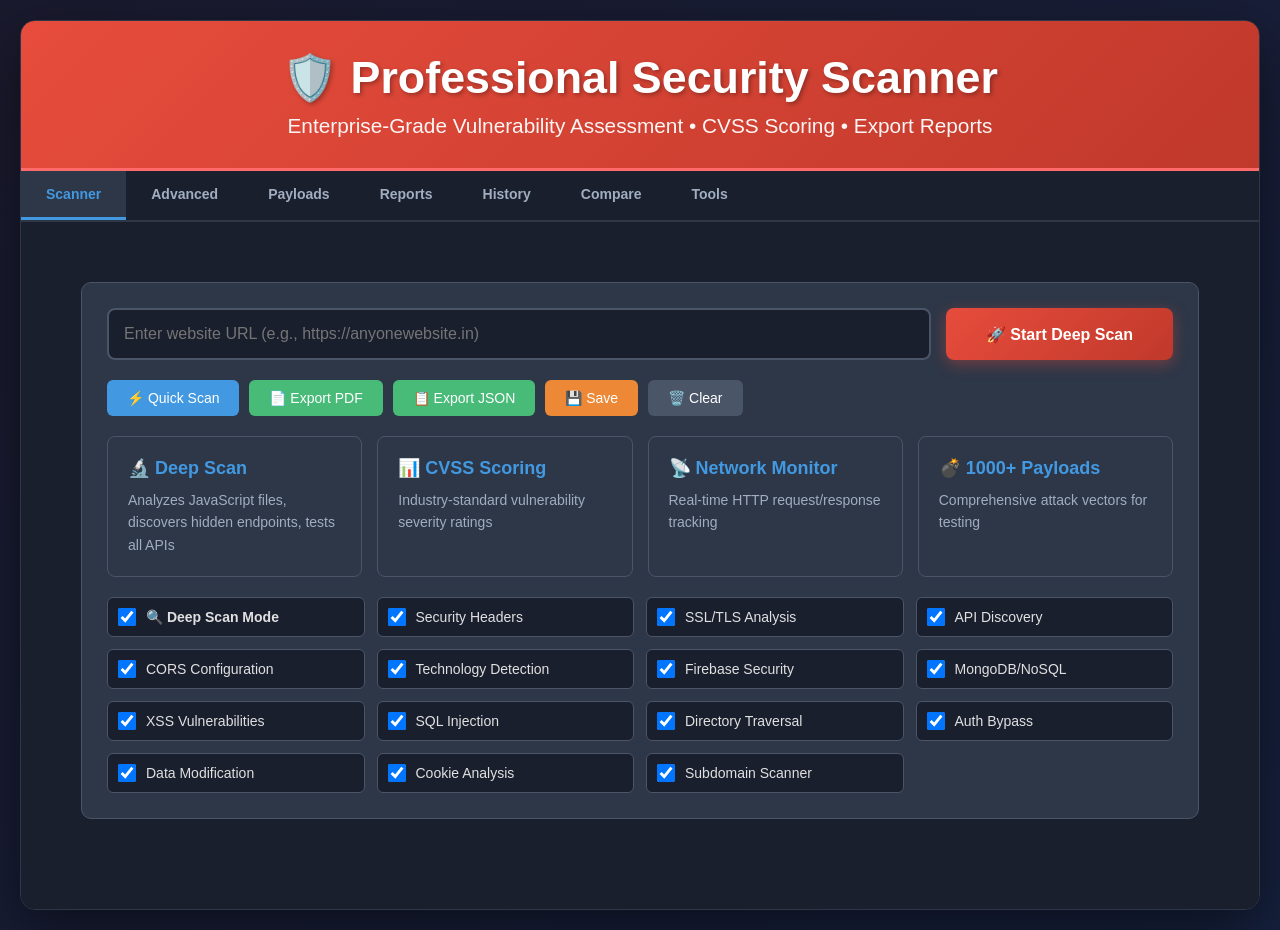
==== security-scanner.html @ 55b011f1 "Add new most important tool that is for inspect website through browser" ====
<!DOCTYPE html>
<html lang="en">
<head>
    <meta charset="UTF-8">
    <meta name="viewport" content="width=device-width, initial-scale=1.0">
    <title>Professional Security Scanner - Enterprise Edition</title>
    <style>
        * {
            margin: 0;
            padding: 0;
            box-sizing: border-box;
        }

        body {
            font-family: 'Segoe UI', Tahoma, Geneva, Verdana, sans-serif;
            background: linear-gradient(135deg, #1a1a2e 0%, #16213e 100%);
            min-height: 100vh;
            padding: 20px;
            color: #e0e0e0;
        }

        .container {
            max-width: 1600px;
            margin: 0 auto;
            background: #0f1419;
            border-radius: 15px;
            box-shadow: 0 20px 60px rgba(0,0,0,0.5);
            overflow: hidden;
            border: 1px solid #2d3748;
        }

        .header {
            background: linear-gradient(135deg, #e74c3c, #c0392b);
            color: white;
            padding: 30px;
            text-align: center;
            border-bottom: 3px solid #ff6b6b;
        }

        .header h1 {
            font-size: 2.8em;
            margin-bottom: 10px;
            text-shadow: 2px 2px 4px rgba(0,0,0,0.3);
        }

        .header p {
            font-size: 1.3em;
            opacity: 0.95;
        }

        .tabs {
            display: flex;
            background: #1a1f2e;
            border-bottom: 2px solid #2d3748;
            overflow-x: auto;
        }

        .tab {
            padding: 15px 25px;
            cursor: pointer;
            border: none;
            background: transparent;
            color: #a0aec0;
            font-size: 14px;
            font-weight: 600;
            transition: all 0.3s;
            border-bottom: 3px solid transparent;
            white-space: nowrap;
        }

        .tab:hover {
            background: #2d3748;
            color: #fff;
        }

        .tab.active {
            color: #4299e1;
            border-bottom-color: #4299e1;
            background: #2d3748;
        }

        .tab-content {
            display: none;
            padding: 30px;
            background: #1a1f2e;
        }

        .tab-content.active {
            display: block;
        }

        .main-content {
            padding: 30px;
            background: #1a1f2e;
        }

        .url-input-section {
            background: #2d3748;
            padding: 25px;
            border-radius: 10px;
            margin-bottom: 30px;
            border: 1px solid #4a5568;
        }

        .input-group {
            display: flex;
            gap: 15px;
            margin-bottom: 20px;
        }

        .url-input {
            flex: 1;
            padding: 15px;
            border: 2px solid #4a5568;
            border-radius: 8px;
            font-size: 16px;
            background: #1a1f2e;
            color: #e0e0e0;
            transition: border-color 0.3s;
        }

        .url-input:focus {
            outline: none;
            border-color: #4299e1;
        }

        .test-btn {
            padding: 15px 40px;
            background: linear-gradient(135deg, #e74c3c, #c0392b);
            color: white;
            border: none;
            border-radius: 8px;
            font-size: 16px;
            font-weight: bold;
            cursor: pointer;
            transition: all 0.3s;
            box-shadow: 0 4px 15px rgba(231, 76, 60, 0.4);
        }

        .test-btn:hover {
            transform: translateY(-2px);
            box-shadow: 0 6px 20px rgba(231, 76, 60, 0.6);
        }

        .test-btn:disabled {
            opacity: 0.6;
            cursor: not-allowed;
            transform: none;
        }

        .action-buttons {
            display: flex;
            gap: 10px;
            margin-top: 15px;
            flex-wrap: wrap;
        }

        .action-btn {
            padding: 10px 20px;
            background: #4a5568;
            color: white;
            border: none;
            border-radius: 6px;
            cursor: pointer;
            font-size: 14px;
            transition: all 0.3s;
        }

        .action-btn:hover {
            background: #2d3748;
            transform: translateY(-1px);
        }

        .action-btn.primary {
            background: #4299e1;
        }

        .action-btn.success {
            background: #48bb78;
        }

        .action-btn.warning {
            background: #ed8936;
        }

        .feature-grid {
            display: grid;
            grid-template-columns: repeat(auto-fit, minmax(250px, 1fr));
            gap: 15px;
            margin: 20px 0;
        }

        .feature-card {
            background: #2d3748;
            padding: 20px;
            border-radius: 8px;
            border: 1px solid #4a5568;
            transition: all 0.3s;
        }

        .feature-card:hover {
            border-color: #4299e1;
            transform: translateY(-2px);
            box-shadow: 0 4px 12px rgba(66, 153, 225, 0.3);
        }

        .feature-card h3 {
            color: #4299e1;
            margin-bottom: 10px;
            font-size: 18px;
        }

        .feature-card p {
            color: #a0aec0;
            font-size: 14px;
            line-height: 1.6;
        }

        .test-options {
            display: grid;
            grid-template-columns: repeat(auto-fit, minmax(220px, 1fr));
            gap: 12px;
            margin-top: 20px;
        }

        .test-option {
            display: flex;
            align-items: center;
            gap: 10px;
            padding: 10px;
            background: #1a1f2e;
            border-radius: 6px;
            border: 1px solid #4a5568;
            transition: all 0.2s;
        }

        .test-option:hover {
            border-color: #4299e1;
            background: #2d3748;
        }

        .test-option input[type="checkbox"] {
            width: 18px;
            height: 18px;
            cursor: pointer;
        }

        .test-option label {
            cursor: pointer;
            color: #e0e0e0;
            font-size: 14px;
        }

        .loading {
            text-align: center;
            padding: 40px;
            display: none;
        }

        .spinner {
            border: 4px solid #2d3748;
            border-top: 4px solid #4299e1;
            border-radius: 50%;
            width: 50px;
            height: 50px;
            animation: spin 1s linear infinite;
            margin: 0 auto 20px;
        }

        @keyframes spin {
            0% { transform: rotate(0deg); }
            100% { transform: rotate(360deg); }
        }

        .scan-progress {
            background: #2d3748;
            height: 35px;
            border-radius: 18px;
            overflow: hidden;
            margin: 15px 0;
            border: 1px solid #4a5568;
        }

        .scan-progress-bar {
            background: linear-gradient(90deg, #4299e1, #3182ce);
            height: 100%;
            width: 0%;
            transition: width 0.3s;
            display: flex;
            align-items: center;
            justify-content: center;
            color: white;
            font-weight: bold;
            font-size: 14px;
        }

        .network-monitor {
            background: #0d1117;
            color: #d4d4d4;
            padding: 20px;
            margin: 20px 0;
            border-radius: 8px;
            max-height: 500px;
            overflow-y: auto;
            font-family: 'Courier New', monospace;
            font-size: 12px;
            display: none;
            border: 1px solid #30363d;
        }

        .network-request {
            background: #161b22;
            padding: 12px;
            margin: 8px 0;
            border-left: 4px solid #238636;
            border-radius: 4px;
        }

        .network-request.error {
            border-left-color: #da3633;
        }

        .network-request.warning {
            border-left-color: #d29922;
        }

        .request-header {
            display: flex;
            justify-content: space-between;
            margin-bottom: 5px;
            font-weight: bold;
        }

        .request-method {
            color: #58a6ff;
        }

        .request-status {
            color: #3fb950;
        }

        .request-status.error {
            color: #f85149;
        }

        .request-details {
            font-size: 11px;
            color: #8b949e;
            margin-top: 5px;
        }

        .results-section {
            margin-top: 30px;
        }

        .test-result {
            background: #2d3748;
            border-left: 4px solid #4a5568;
            padding: 20px;
            margin-bottom: 15px;
            border-radius: 0 8px 8px 0;
            display: none;
        }

        .test-result.success {
            border-left-color: #48bb78;
            background: linear-gradient(90deg, rgba(72, 187, 120, 0.1), transparent);
        }

        .test-result.warning {
            border-left-color: #ed8936;
            background: linear-gradient(90deg, rgba(237, 137, 54, 0.1), transparent);
        }

        .test-result.danger {
            border-left-color: #f56565;
            background: linear-gradient(90deg, rgba(245, 101, 101, 0.1), transparent);
        }

        .test-result h3 {
            margin-bottom: 10px;
            display: flex;
            align-items: center;
            gap: 10px;
            color: #e0e0e0;
        }

        .status-icon {
            width: 20px;
            height: 20px;
            border-radius: 50%;
            display: inline-block;
        }

        .status-icon.success { background: #48bb78; }
        .status-icon.warning { background: #ed8936; }
        .status-icon.danger { background: #f56565; }

        .cvss-score {
            display: inline-block;
            padding: 5px 12px;
            border-radius: 20px;
            font-size: 12px;
            font-weight: bold;
            margin-left: 10px;
        }

        .cvss-critical {
            background: #c53030;
            color: white;
        }

        .cvss-high {
            background: #dd6b20;
            color: white;
        }

        .cvss-medium {
            background: #d69e2e;
            color: white;
        }

        .cvss-low {
            background: #38a169;
            color: white;
        }

        .summary-section {
            background: linear-gradient(135deg, #2d3748, #1a202c);
            color: white;
            padding: 30px;
            border-radius: 10px;
            margin-top: 30px;
            display: none;
            border: 1px solid #4a5568;
        }

        .summary-grid {
            display: grid;
            grid-template-columns: repeat(auto-fit, minmax(150px, 1fr));
            gap: 20px;
            margin-top: 20px;
        }

        .summary-item {
            text-align: center;
            padding: 20px;
            background: rgba(255,255,255,0.05);
            border-radius: 8px;
            border: 1px solid rgba(255,255,255,0.1);
        }

        .summary-number {
            font-size: 2.5em;
            font-weight: bold;
            display: block;
            color: #4299e1;
        }

        .vulnerability-details {
            margin-top: 15px;
            padding: 15px;
            background: rgba(0,0,0,0.3);
            border-radius: 5px;
            border: 1px solid #4a5568;
        }

        .fix-suggestion {
            background: rgba(66, 153, 225, 0.1);
            border-left: 4px solid #4299e1;
            padding: 15px;
            margin-top: 10px;
            border-radius: 0 5px 5px 0;
        }

        .code-block {
            background: #0d1117;
            color: #e2e8f0;
            padding: 15px;
            border-radius: 5px;
            font-family: 'Courier New', monospace;
            font-size: 13px;
            overflow-x: auto;
            margin: 10px 0;
            border: 1px solid #30363d;
        }

        .tech-stack {
            display: flex;
            flex-wrap: wrap;
            gap: 10px;
            margin-top: 15px;
        }

        .tech-badge {
            background: #4caf50;
            color: white;
            padding: 5px 12px;
            border-radius: 20px;
            font-size: 12px;
        }

        .endpoint-item {
            padding: 10px;
            margin: 5px 0;
            background: #1a1f2e;
            border-left: 3px solid #4299e1;
            border-radius: 3px;
            font-family: 'Courier New', monospace;
            font-size: 13px;
            color: #e0e0e0;
        }

        ::-webkit-scrollbar {
            width: 10px;
            height: 10px;
        }

        ::-webkit-scrollbar-track {
            background: #1a1f2e;
        }

        ::-webkit-scrollbar-thumb {
            background: #4a5568;
            border-radius: 5px;
        }

        ::-webkit-scrollbar-thumb:hover {
            background: #2d3748;
        }
    </style>
</head>
<body>
    <div class="container">
        <div class="header">
            <h1>🛡️ Professional Security Scanner</h1>
            <p>Enterprise-Grade Vulnerability Assessment • CVSS Scoring • Export Reports</p>
        </div>

        <div class="tabs">
            <button class="tab active" data-tab="scanner" onclick="switchTab('scanner', event)">Scanner</button>
            <button class="tab" data-tab="advanced" onclick="switchTab('advanced', event)">Advanced</button>
            <button class="tab" data-tab="payloads" onclick="switchTab('payloads', event)">Payloads</button>
            <button class="tab" data-tab="reports" onclick="switchTab('reports', event)">Reports</button>
            <button class="tab" data-tab="history" onclick="switchTab('history', event)">History</button>
            <button class="tab" data-tab="compare" onclick="switchTab('compare', event)">Compare</button>
            <button class="tab" data-tab="tools" onclick="switchTab('tools', event)">Tools</button>
        </div>

        <!-- SCANNER TAB -->
        <div id="scanner" class="tab-content active">
            <div class="main-content">
                <div class="url-input-section">
                    <div class="input-group">
                        <input type="url" class="url-input" id="websiteUrl" placeholder="Enter website URL (e.g., https://anyonewebsite.in)" required>
                        <button class="test-btn" id="startTest">🚀 Start Deep Scan</button>
                    </div>

                    <div class="action-buttons">
                        <button class="action-btn primary" onclick="quickScan()">⚡ Quick Scan</button>
                        <button class="action-btn success" onclick="exportReport('pdf')">📄 Export PDF</button>
                        <button class="action-btn success" onclick="exportReport('json')">📋 Export JSON</button>
                        <button class="action-btn warning" onclick="saveToHistory()">💾 Save</button>
                        <button class="action-btn" onclick="clearResults()">🗑️ Clear</button>
                    </div>

                    <div class="feature-grid" style="margin-top: 20px;">
                        <div class="feature-card">
                            <h3>🔬 Deep Scan</h3>
                            <p>Analyzes JavaScript files, discovers hidden endpoints, tests all APIs</p>
                        </div>
                        <div class="feature-card">
                            <h3>📊 CVSS Scoring</h3>
                            <p>Industry-standard vulnerability severity ratings</p>
                        </div>
                        <div class="feature-card">
                            <h3>📡 Network Monitor</h3>
                            <p>Real-time HTTP request/response tracking</p>
                        </div>
                        <div class="feature-card">
                            <h3>💣 1000+ Payloads</h3>
                            <p>Comprehensive attack vectors for testing</p>
                        </div>
                    </div>

                    <div class="test-options">
                        <div class="test-option">
                            <input type="checkbox" id="deepScan" checked>
                            <label for="deepScan"><strong>🔍 Deep Scan Mode</strong></label>
                        </div>
                        <div class="test-option">
                            <input type="checkbox" id="testHeaders" checked>
                            <label for="testHeaders">Security Headers</label>
                        </div>
                        <div class="test-option">
                            <input type="checkbox" id="testSSL" checked>
                            <label for="testSSL">SSL/TLS Analysis</label>
                        </div>
                        <div class="test-option">
                            <input type="checkbox" id="testAPI" checked>
                            <label for="testAPI">API Discovery</label>
                        </div>
                        <div class="test-option">
                            <input type="checkbox" id="testCORS" checked>
                            <label for="testCORS">CORS Configuration</label>
                        </div>
                        <div class="test-option">
                            <input type="checkbox" id="testTech" checked>
                            <label for="testTech">Technology Detection</label>
                        </div>
                        <div class="test-option">
                            <input type="checkbox" id="testFirebase" checked>
                            <label for="testFirebase">Firebase Security</label>
                        </div>
                        <div class="test-option">
                            <input type="checkbox" id="testMongoDB" checked>
                            <label for="testMongoDB">MongoDB/NoSQL</label>
                        </div>
                        <div class="test-option">
                            <input type="checkbox" id="testXSS" checked>
                            <label for="testXSS">XSS Vulnerabilities</label>
                        </div>
                        <div class="test-option">
                            <input type="checkbox" id="testSQLi" checked>
                            <label for="testSQLi">SQL Injection</label>
                        </div>
                        <div class="test-option">
                            <input type="checkbox" id="testDirectories" checked>
                            <label for="testDirectories">Directory Traversal</label>
                        </div>
                        <div class="test-option">
                            <input type="checkbox" id="testAuth" checked>
                            <label for="testAuth">Auth Bypass</label>
                        </div>
                        <div class="test-option">
                            <input type="checkbox" id="testDataMod" checked>
                            <label for="testDataMod">Data Modification</label>
                        </div>
                        <div class="test-option">
                            <input type="checkbox" id="testCookies" checked>
                            <label for="testCookies">Cookie Analysis</label>
                        </div>
                        <div class="test-option">
                            <input type="checkbox" id="testSubdomains" checked>
                            <label for="testSubdomains">Subdomain Scanner</label>
                        </div>
                    </div>
                </div>

                <div class="loading" id="loadingSection">
                    <div class="spinner"></div>
                    <p style="color: #e0e0e0;">Running comprehensive security scan...</p>
                    <p id="currentTest" style="color: #a0aec0; margin-top: 10px;">Initializing...</p>
                    <div class="scan-progress">
                        <div class="scan-progress-bar" id="scanProgress">0%</div>
                    </div>
                    <p id="scanStatus" style="color: #a0aec0; margin-top: 10px; font-size: 14px;">Ready to scan...</p>
                </div>

                <div class="network-monitor" id="networkMonitor">
                    <h3 style="color: #4fc3f7; margin-bottom: 15px;">📡 Network Activity Monitor</h3>
                    <div id="networkRequests"></div>
                </div>

                <div id="discoveredEndpoints" style="display: none; background: #2d3748; padding: 20px; border-radius: 8px; margin: 20px 0; border: 1px solid #4a5568;">
                    <h3 style="color: #4299e1; margin-bottom: 15px;">🎯 Discovered Endpoints</h3>
                    <div id="endpointsList"></div>
                </div>

                <div id="scanNotesSection" style="display: none; background: #2d3748; padding: 20px; border-radius: 8px; margin: 20px 0; border: 1px solid #4a5568;">
                    <h3 style="color: #ed8936; margin-bottom: 15px;">Scan Notes</h3>
                    <div id="scanNotes"></div>
                </div>

                <div class="technology-detection" id="techDetection" style="display: none; background: #2d3748; padding: 20px; border-radius: 8px; margin: 20px 0; border: 1px solid #4a5568;">
                    <h3 style="color: #48bb78;">🔍 Technology Stack Detected</h3>
                    <div class="tech-stack" id="techStack"></div>
                </div>

                <div class="results-section" id="resultsSection"></div>

                <div class="summary-section" id="summarySection">
                    <h2>📊 Security Assessment Summary</h2>
                    <div class="summary-grid">
                        <div class="summary-item">
                            <span class="summary-number" id="totalTests">0</span>
                            <span>Total Tests</span>
                        </div>
                        <div class="summary-item">
                            <span class="summary-number" id="passedTests">0</span>
                            <span>Passed</span>
                        </div>
                        <div class="summary-item">
                            <span class="summary-number" id="warningTests">0</span>
                            <span>Warnings</span>
                        </div>
                        <div class="summary-item">
                            <span class="summary-number" id="failedTests">0</span>
                            <span>Critical Issues</span>
                        </div>
                        <div class="summary-item">
                            <span class="summary-number" id="securityScore">0%</span>
                            <span>Security Score</span>
                        </div>
                    </div>
                </div>
            </div>
        </div>

        <!-- REPORTS TAB -->
        <div id="reports" class="tab-content">
            <div class="main-content">
                <h2 style="color: #4299e1; margin-bottom: 20px;">📊 Export Reports</h2>
                
                <div style="background: #2d3748; padding: 20px; border-radius: 8px; margin: 20px 0; border: 1px solid #4a5568;">
                    <h3 style="color: #e0e0e0; margin-bottom: 15px;">Available Export Formats</h3>
                    <div class="action-buttons">
                        <button class="action-btn success" onclick="exportReport('pdf')">📄 PDF Report</button>
                        <button class="action-btn success" onclick="exportReport('json')">📋 JSON Data</button>
                        <button class="action-btn success" onclick="exportReport('html')">🌐 HTML Report</button>
                        <button class="action-btn success" onclick="exportReport('csv')">📊 CSV Export</button>
                        <button class="action-btn success" onclick="exportReport('xml')">📝 XML Export</button>
                    </div>
                </div>
                
                <div class="code-block">
                    <strong style="color: #4299e1;">Report Includes:</strong><br><br>
                    ✓ Executive Summary<br>
                    ✓ Vulnerability Details with CVSS Scores<br>
                    ✓ Network Activity Logs<br>
                    ✓ Discovered Endpoints<br>
                    ✓ Technology Stack Analysis<br>
                    ✓ Remediation Recommendations<br>
                    ✓ OWASP Top 10 Compliance Checklist
                </div>
            </div>
        </div>

        <!-- HISTORY TAB -->
        <div id="history" class="tab-content">
            <div class="main-content">
                <h2 style="color: #4299e1; margin-bottom: 20px;">📜 Scan History</h2>
                <div id="historyList">
                    <p style="color: #a0aec0;">No scan history yet. Complete a scan to see results here.</p>
                </div>
            </div>
        </div>

        <!-- ADVANCED TAB -->
        <div id="advanced" class="tab-content">
            <div class="main-content">
                <h2 style="color: #4299e1; margin-bottom: 20px;">⚙️ Advanced Configuration</h2>
                
                <div class="feature-grid">
                    <div class="feature-card">
                        <h3>🎯 Custom Endpoints</h3>
                        <textarea id="customEndpoints" placeholder="Enter custom endpoints (one per line)&#10;/api/custom&#10;/admin/panel" style="width: 100%; height: 100px; background: #1a1f2e; color: #e0e0e0; border: 1px solid #4a5568; border-radius: 4px; padding: 10px; margin-top: 10px; font-family: 'Courier New', monospace;"></textarea>
                    </div>
                    
                    <div class="feature-card">
                        <h3>🔑 Authentication</h3>
                        <input type="text" id="authToken" placeholder="Bearer token or API key" style="width: 100%; background: #1a1f2e; color: #e0e0e0; border: 1px solid #4a5568; border-radius: 4px; padding: 10px; margin-top: 10px;">
                    </div>
                    
                    <div class="feature-card">
                        <h3>⏱️ Scan Speed</h3>
                        <select id="scanSpeed" style="width: 100%; background: #1a1f2e; color: #e0e0e0; border: 1px solid #4a5568; border-radius: 4px; padding: 10px; margin-top: 10px;">
                            <option value="fast">Fast (100ms delay)</option>
                            <option value="normal" selected>Normal (500ms delay)</option>
                            <option value="slow">Slow (1000ms delay)</option>
                            <option value="stealth">Stealth (2000ms delay)</option>
                        </select>
                    </div>
                    
                    <div class="feature-card">
                        <h3>🌐 Proxy Settings</h3>
                        <input type="text" id="proxyUrl" placeholder="Proxy URL (optional)" style="width: 100%; background: #1a1f2e; color: #e0e0e0; border: 1px solid #4a5568; border-radius: 4px; padding: 10px; margin-top: 10px;">
                    </div>
                </div>
            </div>
        </div>

        <!-- PAYLOADS TAB -->
        <div id="payloads" class="tab-content">
            <div class="main-content">
                <h2 style="color: #4299e1; margin-bottom: 20px;">💣 Attack Payloads Library</h2>
                <p style="color: #a0aec0; margin-bottom: 20px;">1000+ pre-configured attack vectors for comprehensive testing</p>
                
                <div style="display: grid; grid-template-columns: repeat(auto-fit, minmax(200px, 1fr)); gap: 20px; margin: 20px 0;">
                    <div style="background: #2d3748; padding: 20px; border-radius: 8px; border: 1px solid #4a5568; text-align: center;">
                        <div style="font-size: 2em; font-weight: bold; color: #4299e1;">250+</div>
                        <div style="color: #a0aec0; margin-top: 5px; font-size: 14px;">XSS Payloads</div>
                    </div>
                    <div style="background: #2d3748; padding: 20px; border-radius: 8px; border: 1px solid #4a5568; text-align: center;">
                        <div style="font-size: 2em; font-weight: bold; color: #4299e1;">200+</div>
                        <div style="color: #a0aec0; margin-top: 5px; font-size: 14px;">SQL Injection</div>
                    </div>
                    <div style="background: #2d3748; padding: 20px; border-radius: 8px; border: 1px solid #4a5568; text-align: center;">
                        <div style="font-size: 2em; font-weight: bold; color: #4299e1;">150+</div>
                        <div style="color: #a0aec0; margin-top: 5px; font-size: 14px;">NoSQL Injection</div>
                    </div>
                    <div style="background: #2d3748; padding: 20px; border-radius: 8px; border: 1px solid #4a5568; text-align: center;">
                        <div style="font-size: 2em; font-weight: bold; color: #4299e1;">100+</div>
                        <div style="color: #a0aec0; margin-top: 5px; font-size: 14px;">Path Traversal</div>
                    </div>
                    <div style="background: #2d3748; padding: 20px; border-radius: 8px; border: 1px solid #4a5568; text-align: center;">
                        <div style="font-size: 2em; font-weight: bold; color: #4299e1;">300+</div>
                        <div style="color: #a0aec0; margin-top: 5px; font-size: 14px;">Other Vectors</div>
                    </div>
                </div>
                
                <div class="code-block" style="margin-top: 20px;" id="payloadSamples"></div>
            </div>
        </div>

        <!-- COMPARE TAB -->
        <div id="compare" class="tab-content">
            <div class="main-content">
                <h2 style="color: #4299e1; margin-bottom: 20px;">⚖️ Compare Websites</h2>
                <p style="color: #a0aec0; margin-bottom: 20px;">Compare security posture of multiple websites side-by-side</p>
                
                <div class="input-group">
                    <input type="url" class="url-input" id="compareUrl1" placeholder="Website 1 URL">
                    <input type="url" class="url-input" id="compareUrl2" placeholder="Website 2 URL">
                    <button class="test-btn" onclick="compareWebsites()">⚖️ Compare</button>
                </div>
                
                <div id="comparisonResults" style="margin-top: 20px;"></div>
            </div>
        </div>

        <!-- TOOLS TAB -->
        <div id="tools" class="tab-content">
            <div class="main-content">
                <h2 style="color: #4299e1; margin-bottom: 20px;">🔧 Security Tools</h2>
                
                <div class="feature-grid" id="toolsGrid"></div>
                <div class="code-block" style="margin-top: 20px;" id="toolOutput">Enter a target URL in the scanner tab, then run any tool from here.</div>
            </div>
        </div>
    </div>

    <script src="security-tester.js"></script>
    <script>
        function switchTab(tabName, event) {
            document.querySelectorAll('.tab-content').forEach(tab => {
                tab.classList.remove('active');
            });
            document.querySelectorAll('.tab').forEach(tab => {
                tab.classList.remove('active');
            });
            
            document.getElementById(tabName).classList.add('active');
            if (event && event.currentTarget) {
                event.currentTarget.classList.add('active');
            } else {
                const targetTab = document.querySelector(`.tab[data-tab="${tabName}"]`);
                if (targetTab) targetTab.classList.add('active');
            }
        }

        function quickScan() {
            const testsToDisable = ['testSubdomains', 'testDirectories', 'testDataMod'];
            const previousValues = {};
            testsToDisable.forEach(testId => {
                const element = document.getElementById(testId);
                if (element) {
                    previousValues[testId] = element.checked;
                    element.checked = false;
                }
            });

            if (window.securityTester) {
                window.securityTester.startSecurityTest().finally(() => {
                    Object.entries(previousValues).forEach(([testId, value]) => {
                        const element = document.getElementById(testId);
                        if (element) element.checked = value;
                    });
                });
            }
        }

        function clearResults() {
            if (confirm('Clear all scan results and network logs?')) {
                if (window.securityTester) {
                    window.securityTester.resetResultsView();
                }
                alert('All results cleared successfully.');
            }
        }

        function getLatestReport() {
            return window.securityTester ? window.securityTester.buildExportableReport() : null;
        }

        function escapeMarkup(value) {
            return String(value)
                .replace(/&/g, '&amp;')
                .replace(/</g, '&lt;')
                .replace(/>/g, '&gt;')
                .replace(/"/g, '&quot;')
                .replace(/'/g, '&#39;');
        }

        function exportReport(format) {
            const report = getLatestReport();
            if (!report || !report.url || report.results.length === 0) {
                alert('Run a scan first before exporting a report.');
                return;
            }

            const url = report.url;
            const summary = report.summary;
            const resultText = report.results.map(item => `${item.title}: ${item.description}${item.details ? `\n${item.details}` : ''}`).join('\n\n');
            const networkText = report.networkRequests.map(item => `${item.timestamp} ${item.method} ${item.url} -> ${item.status} ${item.details}`).join('\n');

            if (format === 'json') {
                const blob = new Blob([JSON.stringify({ report }, null, 2)], { type: 'application/json' });
                const downloadUrl = URL.createObjectURL(blob);
                const a = document.createElement('a');
                a.href = downloadUrl;
                a.download = `security-report-${Date.now()}.json`;
                document.body.appendChild(a);
                a.click();
                document.body.removeChild(a);
                URL.revokeObjectURL(downloadUrl);

                alert('JSON report downloaded successfully.');
            } else if (format === 'html') {
                const htmlContent = `
<!DOCTYPE html>
<html>
<head>
    <title>Security Scan Report - ${url}</title>
    <style>
        body { font-family: Arial, sans-serif; background: #1a1f2e; color: #e0e0e0; padding: 20px; }
        .header { background: linear-gradient(135deg, #e74c3c, #c0392b); color: white; padding: 30px; border-radius: 10px; margin-bottom: 20px; }
        .summary { background: #2d3748; padding: 20px; border-radius: 8px; margin: 20px 0; }
        .results { background: #2d3748; padding: 20px; border-radius: 8px; margin: 20px 0; }
        .stat { display: inline-block; margin: 10px 20px; }
        .stat-number { font-size: 2em; font-weight: bold; color: #4299e1; }
    </style>
</head>
<body>
    <div class="header">
        <h1>Security Scan Report</h1>
        <p>URL: ${url}</p>
        <p>Generated: ${new Date().toLocaleString()}</p>
    </div>
    <div class="summary">
        <h2>Summary</h2>
        <div class="stat">
            <div class="stat-number">${summary.totalTests}</div>
            <div>Total Tests</div>
        </div>
        <div class="stat">
            <div class="stat-number">${summary.passed}</div>
            <div>Passed</div>
        </div>
        <div class="stat">
            <div class="stat-number">${summary.warnings}</div>
            <div>Warnings</div>
        </div>
        <div class="stat">
            <div class="stat-number">${summary.failed}</div>
            <div>Failed</div>
        </div>
        <div class="stat">
            <div class="stat-number">${summary.score}</div>
            <div>Security Score</div>
        </div>
    </div>
    <div class="results">
        <h2>Detailed Results</h2>
        <pre>${resultText.replace(/</g, '&lt;').replace(/>/g, '&gt;')}</pre>
    </div>
    <div class="results">
        <h2>Network Logs</h2>
        <pre>${networkText.replace(/</g, '&lt;').replace(/>/g, '&gt;')}</pre>
    </div>
</body>
</html>`;

                const blob = new Blob([htmlContent], { type: 'text/html' });
                const downloadUrl = URL.createObjectURL(blob);
                const a = document.createElement('a');
                a.href = downloadUrl;
                a.download = `security-report-${Date.now()}.html`;
                document.body.appendChild(a);
                a.click();
                document.body.removeChild(a);
                URL.revokeObjectURL(downloadUrl);

                alert('HTML report downloaded successfully.');
            } else if (format === 'pdf') {
                alert('A print-friendly HTML report will be generated. Use your browser print dialog to save it as PDF.');
                exportReport('html');
            } else if (format === 'csv') {
                let csvContent = 'Title,Status,Description,CVSS Score,Details\n';
                report.results.forEach(item => {
                    const cvss = item.cvss ? item.cvss.score : '';
                    const line = [item.title, item.type, item.description, cvss, item.details || '']
                        .map(value => `"${String(value).replace(/"/g, '""')}"`)
                        .join(',');
                    csvContent += `${line}\n`;
                });

                const blob = new Blob([csvContent], { type: 'text/csv' });
                const downloadUrl = URL.createObjectURL(blob);
                const a = document.createElement('a');
                a.href = downloadUrl;
                a.download = `security-report-${Date.now()}.csv`;
                document.body.appendChild(a);
                a.click();
                document.body.removeChild(a);
                URL.revokeObjectURL(downloadUrl);

                alert('CSV report downloaded successfully.');
            } else if (format === 'xml') {
                const xmlContent = `<?xml version="1.0" encoding="UTF-8"?>
<SecurityReport>
    <Metadata>
        <URL>${url}</URL>
        <Timestamp>${report.timestamp}</Timestamp>
        <Generator>Professional Security Scanner</Generator>
    </Metadata>
    <Summary>
        <TotalTests>${summary.totalTests}</TotalTests>
        <Passed>${summary.passed}</Passed>
        <Warnings>${summary.warnings}</Warnings>
        <Failed>${summary.failed}</Failed>
        <SecurityScore>${summary.score}</SecurityScore>
    </Summary>
    <Results>
        ${report.results.map(item => `<Result><Title>${escapeMarkup(item.title)}</Title><Status>${escapeMarkup(item.type)}</Status><Description>${escapeMarkup(item.description)}</Description></Result>`).join('')}
    </Results>
</SecurityReport>`;

                const blob = new Blob([xmlContent], { type: 'application/xml' });
                const downloadUrl = URL.createObjectURL(blob);
                const a = document.createElement('a');
                a.href = downloadUrl;
                a.download = `security-report-${Date.now()}.xml`;
                document.body.appendChild(a);
                a.click();
                document.body.removeChild(a);
                URL.revokeObjectURL(downloadUrl);

                alert('XML report downloaded successfully.');
            }
        }

        function saveToHistory() {
            const report = getLatestReport();
            if (!report || !report.url || report.results.length === 0) {
                alert('Run a scan first before saving to history.');
                return;
            }

            const summary = report.summary;
            let history = [];
            try {
                const stored = localStorage.getItem('securityScanHistory');
                if (stored) {
                    history = JSON.parse(stored);
                }
            } catch (error) {
                console.error('Error loading history:', error);
            }

            history.unshift({
                ...summary,
                url: report.url,
                timestamp: report.timestamp,
                results: report.results
            });

            if (history.length > 50) {
                history = history.slice(0, 50);
            }

            try {
                localStorage.setItem('securityScanHistory', JSON.stringify(history));
                alert('Scan results saved to history successfully.');
                loadHistory();
            } catch (error) {
                alert('Error saving to history: ' + error.message);
            }
        }

        function loadHistory() {
            const historyList = document.getElementById('historyList');
            if (!historyList) return;
            
            try {
                const stored = localStorage.getItem('securityScanHistory');
                if (!stored) {
                    historyList.innerHTML = '<p style="color: #a0aec0;">No scan history yet. Complete a scan to see results here.</p>';
                    return;
                }
                
                const history = JSON.parse(stored);
                if (history.length === 0) {
                    historyList.innerHTML = '<p style="color: #a0aec0;">No scan history yet. Complete a scan to see results here.</p>';
                    return;
                }
                
                historyList.innerHTML = '';
                
                history.forEach((scan, index) => {
                    const historyItem = document.createElement('div');
                    historyItem.style.cssText = 'background: #2d3748; padding: 15px; margin: 10px 0; border-radius: 6px; border: 1px solid #4a5568; cursor: pointer; transition: all 0.2s;';
                    historyItem.onmouseover = function() { this.style.borderColor = '#4299e1'; this.style.transform = 'translateX(5px)'; };
                    historyItem.onmouseout = function() { this.style.borderColor = '#4a5568'; this.style.transform = 'translateX(0)'; };
                    
                    const date = new Date(scan.timestamp);
                    const scoreColor = parseInt(scan.score) >= 80 ? '#48bb78' : parseInt(scan.score) >= 60 ? '#ed8936' : '#f56565';
                    
                    historyItem.innerHTML = `
                        <div style="display: flex; justify-content: space-between; align-items: center;">
                            <div>
                                <strong style="color: #4299e1; font-size: 16px;">${scan.url}</strong><br>
                                <small style="color: #a0aec0;">${date.toLocaleString()}</small>
                            </div>
                            <div style="text-align: right;">
                                <div style="font-size: 24px; font-weight: bold; color: ${scoreColor};">${scan.score}</div>
                                <small style="color: #a0aec0;">Security Score</small>
                            </div>
                        </div>
                        <div style="margin-top: 10px; display: flex; gap: 15px;">
                            <span style="color: #48bb78;">Passed ${scan.passed}</span>
                            <span style="color: #ed8936;">⚠ ${scan.warnings} Warnings</span>
                            <span style="color: #f56565;">Critical ${scan.failed}</span>
                        </div>
                    `;
                    
                    historyItem.onclick = function() {
                        document.getElementById('websiteUrl').value = scan.url;
                        switchTab('scanner');
                    };
                    
                    historyList.appendChild(historyItem);
                });
                
            } catch (e) {
                console.error('Error loading history:', e);
                historyList.innerHTML = '<p style="color: #f56565;">Error loading history</p>';
            }
        }

        async function compareWebsites() {
            const url1 = document.getElementById('compareUrl1').value;
            const url2 = document.getElementById('compareUrl2').value;
            
            if (!url1 || !url2) {
                alert('Please enter both URLs to compare.');
                return;
            }

            if (!window.securityTester) {
                return;
            }

            const comparisonResults = document.getElementById('comparisonResults');
            comparisonResults.innerHTML = '<div class="code-block">Running lightweight comparison scan for both targets...</div>';

            const runComparison = async (targetUrl) => {
                document.getElementById('websiteUrl').value = targetUrl;
                const tests = ['headers', 'ssl', 'cors', 'tech'];
                const report = await window.securityTester.startSecurityTest({ url: targetUrl, tests });
                return {
                    url: targetUrl,
                    summary: report ? report.summary : { score: '0%', totalTests: 0, passed: 0, warnings: 0, failed: 0 }
                };
            };

            const originalUrl = document.getElementById('websiteUrl').value;

            try {
                const first = await runComparison(url1);
                const second = await runComparison(url2);
                const items = [first, second];
                comparisonResults.innerHTML = `
                    <div style="display: grid; grid-template-columns: repeat(auto-fit, minmax(280px, 1fr)); gap: 20px;">
                        ${items.map(item => `
                            <div style="background: #2d3748; padding: 20px; border-radius: 8px; border: 1px solid #4a5568;">
                                <h3 style="color: #4299e1; margin-bottom: 10px;">${item.url}</h3>
                                <p style="color: #e0e0e0;">Score: ${item.summary.score}</p>
                                <p style="color: #a0aec0;">Tests: ${item.summary.totalTests}</p>
                                <p style="color: #48bb78;">Passed: ${item.summary.passed}</p>
                                <p style="color: #ed8936;">Warnings: ${item.summary.warnings}</p>
                                <p style="color: #f56565;">Critical: ${item.summary.failed}</p>
                            </div>
                        `).join('')}
                    </div>
                `;
            } catch (error) {
                comparisonResults.innerHTML = `<div class="code-block">Comparison failed: ${error.message}</div>`;
            } finally {
                document.getElementById('websiteUrl').value = originalUrl;
            }
        }

        document.addEventListener('DOMContentLoaded', function() {
            loadHistory();
        });
    </script>
</body>
</html>
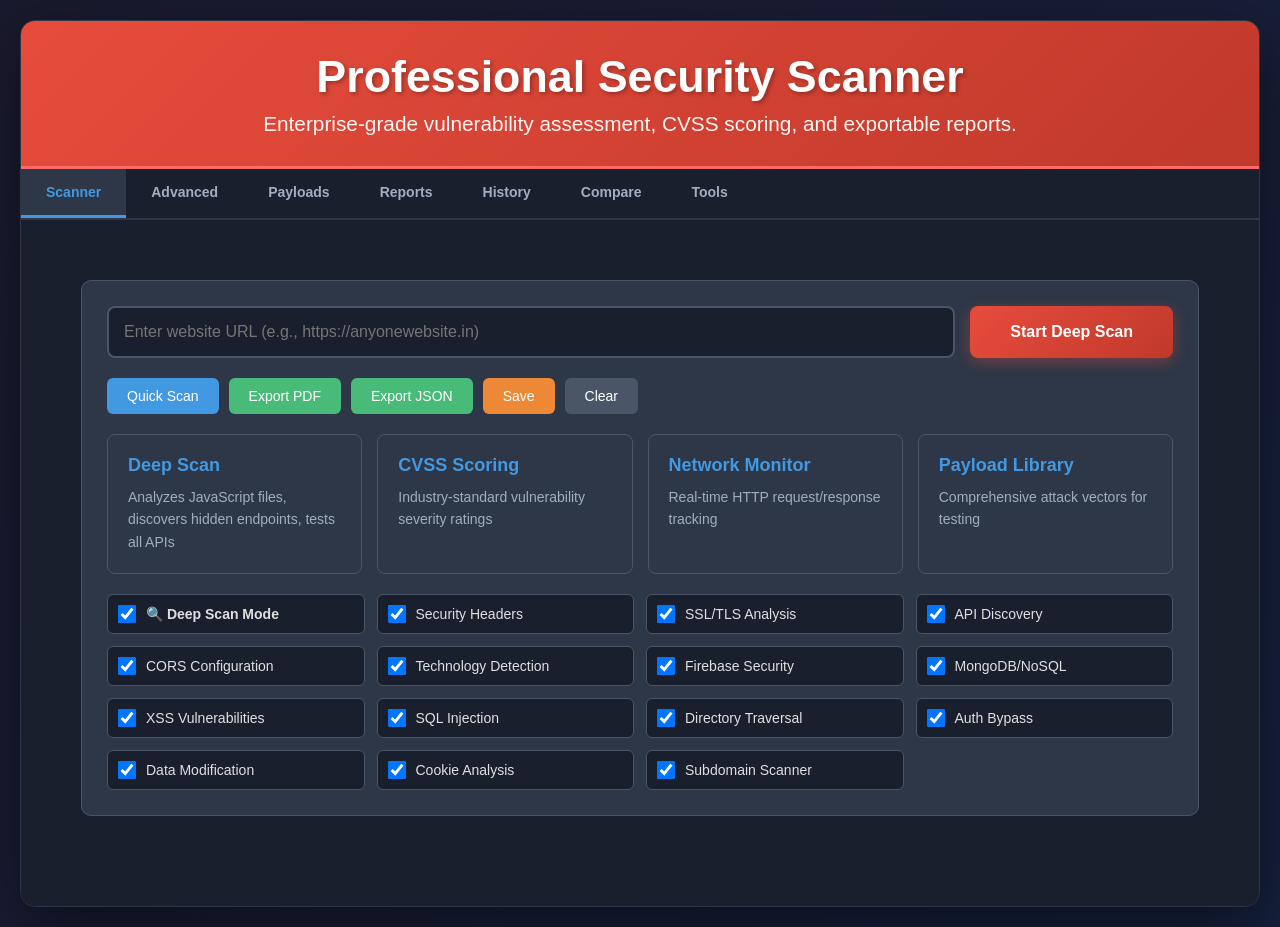
==== commit 63e82b53: "Enhance in ui and also work on security-tester.js" ====
--- a/security-scanner.html
+++ b/security-scanner.html
@@ -4,6 +4,25 @@
     <meta charset="UTF-8">
     <meta name="viewport" content="width=device-width, initial-scale=1.0">
     <title>Professional Security Scanner - Enterprise Edition</title>
+    <meta name="description" content="Aether Tools Security Scanner runs browser-based security checks for headers, SSL, CORS, endpoints, technology detection, and exportable reports.">
+    <meta name="keywords" content="Aether Tools security scanner, website security scanner, browser security checks, CVSS scanner, vulnerability assessment">
+    <meta name="author" content="Pratham Kumar">
+    <meta name="robots" content="index, follow, max-image-preview:large, max-snippet:-1, max-video-preview:-1">
+    <meta name="theme-color" content="#6c5ce7">
+    <meta name="application-name" content="Aether Tools">
+    <meta property="og:type" content="website">
+    <meta property="og:url" content="https://rajpratham1.github.io/Aether-Tools/security-scanner.html">
+    <meta property="og:title" content="Aether Tools Security Scanner">
+    <meta property="og:description" content="Run browser-based website security checks with endpoint discovery, CVSS scoring, exports, and guided advanced configuration.">
+    <meta property="og:site_name" content="Aether Tools">
+    <meta property="og:image" content="https://rajpratham1.github.io/Aether-Tools/preview.png">
+    <meta name="twitter:card" content="summary_large_image">
+    <meta name="twitter:title" content="Aether Tools Security Scanner">
+    <meta name="twitter:description" content="Run browser-based website security checks with endpoint discovery, CVSS scoring, exports, and guided advanced configuration.">
+    <meta name="twitter:image" content="https://rajpratham1.github.io/Aether-Tools/preview.png">
+    <link rel="canonical" href="https://rajpratham1.github.io/Aether-Tools/security-scanner.html">
+    <link rel="icon" type="image/png" href="preview.png">
+    <link rel="apple-touch-icon" href="preview.png">
     <style>
         * {
             margin: 0;
@@ -46,6 +65,21 @@
         .header p {
             font-size: 1.3em;
             opacity: 0.95;
+        }
+
+        .header-badge {
+            display: inline-flex;
+            align-items: center;
+            gap: 8px;
+            margin-top: 14px;
+            padding: 8px 14px;
+            border-radius: 999px;
+            background: rgba(15, 20, 25, 0.22);
+            border: 1px solid rgba(255, 255, 255, 0.22);
+            font-size: 13px;
+            font-weight: 700;
+            letter-spacing: 0.04em;
+            text-transform: uppercase;
         }
 
         .tabs {
@@ -214,6 +248,148 @@
             color: #a0aec0;
             font-size: 14px;
             line-height: 1.6;
+        }
+
+        .feature-card input,
+        .feature-card textarea,
+        .feature-card select {
+            width: 100%;
+            margin-top: 10px;
+            padding: 12px;
+            border-radius: 10px;
+            border: 1px solid #4a5568;
+            background: #1a1f2e;
+            color: #e0e0e0;
+            font-size: 14px;
+        }
+
+        .feature-card textarea {
+            min-height: 110px;
+            resize: vertical;
+            font-family: 'Courier New', monospace;
+        }
+
+        .feature-card input:focus,
+        .feature-card textarea:focus,
+        .feature-card select:focus {
+            outline: none;
+            border-color: #4299e1;
+            box-shadow: 0 0 0 3px rgba(66, 153, 225, 0.15);
+        }
+
+        .field-help {
+            margin-top: 8px;
+            color: #94a3b8;
+            font-size: 12px;
+            line-height: 1.6;
+        }
+
+        .config-actions {
+            display: flex;
+            flex-wrap: wrap;
+            gap: 10px;
+            margin-top: 20px;
+        }
+
+        .config-status {
+            margin-top: 12px;
+            padding: 12px 14px;
+            border-radius: 10px;
+            border: 1px solid rgba(66, 153, 225, 0.25);
+            background: rgba(66, 153, 225, 0.08);
+            color: #bfdbfe;
+            font-size: 13px;
+            line-height: 1.6;
+        }
+
+        .config-toggle {
+            display: flex;
+            align-items: flex-start;
+            gap: 10px;
+            margin-top: 16px;
+            padding: 14px;
+            border-radius: 10px;
+            border: 1px solid #4a5568;
+            background: rgba(15, 23, 42, 0.5);
+        }
+
+        .config-toggle label {
+            color: #e0e0e0;
+            font-size: 14px;
+            line-height: 1.6;
+            cursor: pointer;
+        }
+
+        .brochure {
+            margin-top: 28px;
+            padding: 24px;
+            border-radius: 18px;
+            border: 1px solid rgba(255, 255, 255, 0.08);
+            background:
+                radial-gradient(circle at top right, rgba(231, 76, 60, 0.20), transparent 32%),
+                radial-gradient(circle at bottom left, rgba(66, 153, 225, 0.20), transparent 38%),
+                linear-gradient(145deg, rgba(17, 24, 39, 0.96), rgba(30, 41, 59, 0.92));
+            box-shadow: 0 18px 45px rgba(0, 0, 0, 0.28);
+        }
+
+        .brochure h3 {
+            color: #f8fafc;
+            font-size: 22px;
+            margin-bottom: 10px;
+        }
+
+        .brochure > p {
+            color: #cbd5e1;
+            line-height: 1.7;
+            max-width: 900px;
+        }
+
+        .brochure-grid {
+            display: grid;
+            grid-template-columns: repeat(auto-fit, minmax(220px, 1fr));
+            gap: 16px;
+            margin-top: 20px;
+        }
+
+        .brochure-card {
+            padding: 18px;
+            border-radius: 14px;
+            background: rgba(15, 23, 42, 0.66);
+            border: 1px solid rgba(148, 163, 184, 0.18);
+        }
+
+        .brochure-step {
+            display: inline-flex;
+            align-items: center;
+            justify-content: center;
+            width: 34px;
+            height: 34px;
+            margin-bottom: 12px;
+            border-radius: 50%;
+            background: linear-gradient(135deg, #4299e1, #e74c3c);
+            color: #fff;
+            font-weight: 700;
+        }
+
+        .brochure-card h4 {
+            color: #f8fafc;
+            margin-bottom: 8px;
+            font-size: 16px;
+        }
+
+        .brochure-card p {
+            color: #cbd5e1;
+            font-size: 13px;
+            line-height: 1.7;
+        }
+
+        .brochure-note {
+            margin-top: 18px;
+            padding-top: 18px;
+            border-top: 1px solid rgba(148, 163, 184, 0.18);
+            color: #fca5a5;
+            font-size: 13px;
+            line-height: 1.7;
         }
 
         .test-options {
@@ -528,6 +704,86 @@
         ::-webkit-scrollbar-thumb:hover {
             background: #2d3748;
         }
+
+        @media (max-width: 900px) {
+            body {
+                padding: 12px;
+            }
+
+            .header,
+            .tab-content,
+            .main-content {
+                padding: 20px;
+            }
+
+            .header h1 {
+                font-size: 2.1em;
+            }
+
+            .header p {
+                font-size: 1.05em;
+            }
+
+            .input-group,
+            .config-actions {
+                flex-direction: column;
+            }
+
+            .test-btn,
+            .action-btn {
+                width: 100%;
+            }
+
+            .summary-grid {
+                grid-template-columns: repeat(2, minmax(0, 1fr));
+            }
+        }
+
+        @media (max-width: 640px) {
+            body {
+                padding: 8px;
+            }
+
+            .container {
+                border-radius: 12px;
+            }
+
+            .header h1 {
+                font-size: 1.75em;
+                line-height: 1.25;
+            }
+
+            .tab {
+                padding: 14px 18px;
+                font-size: 13px;
+            }
+
+            .feature-grid,
+            .test-options,
+            .brochure-grid {
+                grid-template-columns: 1fr;
+            }
+
+            .url-input {
+                min-width: 0;
+            }
+
+            .test-result h3 {
+                flex-wrap: wrap;
+            }
+
+            .summary-grid {
+                grid-template-columns: 1fr;
+            }
+
+            .network-request,
+            .endpoint-item,
+            .code-block,
+            .vulnerability-details pre {
+                word-break: break-word;
+                white-space: pre-wrap;
+            }
+        }
     </style>
 </head>
 <body>
@@ -702,6 +958,50 @@
                             <span class="summary-number" id="securityScore">0%</span>
                             <span>Security Score</span>
                         </div>
+                    </div>
+                </div>
+
+                <div class="config-toggle">
+                    <input type="checkbox" id="persistAdvancedSettings">
+                    <label for="persistAdvancedSettings"><strong>Remember advanced settings on this device</strong><br>Enable this only on a device you control. When checked, the scanner can store your proxy URL, speed, custom endpoints, and optional auth token in local browser storage for future sessions.</label>
+                </div>
+
+                <div class="config-actions">
+                    <button class="action-btn primary" onclick="saveAdvancedSettings()">Save Settings</button>
+                    <button class="action-btn" onclick="clearAdvancedSettings()">Clear Saved Settings</button>
+                </div>
+
+                <div class="config-status" id="advancedConfigStatus">Settings are temporary by default. Save them only on a device you control.</div>
+
+                <div class="brochure">
+                    <h3>Advanced Configuration Guide</h3>
+                    <p>This scanner runs inside the browser, so the strongest results come from using the right mode at the right time. Use this quick brochure when you need better accuracy without exposing secrets in public code.</p>
+
+                    <div class="brochure-grid">
+                        <div class="brochure-card">
+                            <div class="brochure-step">1</div>
+                            <h4>Run A Direct Scan First</h4>
+                            <p>Start with a normal scan to see what any visitor can reach. This gives you the public attack surface before you add authentication or a relay proxy.</p>
+                        </div>
+                        <div class="brochure-card">
+                            <div class="brochure-step">2</div>
+                            <h4>Add Auth Only When Needed</h4>
+                            <p>Use the authentication field for protected API routes or admin areas. The field stays local to the browser unless you explicitly save it on your own device.</p>
+                        </div>
+                        <div class="brochure-card">
+                            <div class="brochure-step">3</div>
+                            <h4>Use A Trusted Proxy</h4>
+                            <p>A relay proxy can help with CORS and missing response headers, but it can also see what your browser sends. Use only a proxy you operate or fully trust.</p>
+                        </div>
+                        <div class="brochure-card">
+                            <div class="brochure-step">4</div>
+                            <h4>Export Reports, Not Secrets</h4>
+                            <p>Keep scan reports, discovered endpoints, and remediation notes. Do not hardcode private API keys, tokens, or backend credentials in static sites or public repositories.</p>
+                        </div>
+                    </div>
+
+                    <div class="brochure-note">
+                        Accuracy note: GitHub Pages cannot securely hide a real private API key. If you need protected integrations, move the secret handling to your own server-side function or relay.
                     </div>
                 </div>
             </div>
@@ -1201,7 +1501,115 @@
             }
         }
 
+        function normalizeScannerUi() {
+            const textUpdates = [
+                ['.header h1', 'Professional Security Scanner'],
+                ['.header p', 'Enterprise-grade vulnerability assessment, CVSS scoring, and exportable reports.'],
+                ['#startTest', 'Start Deep Scan'],
+                ['.action-btn.primary', 'Quick Scan'],
+                ['.action-btn.success[onclick="exportReport(\'pdf\')"]', 'Export PDF'],
+                ['.action-btn.success[onclick="exportReport(\'json\')"]', 'Export JSON'],
+                ['.action-btn.warning', 'Save'],
+                ['.action-buttons .action-btn:last-child', 'Clear'],
+                ['#networkMonitor h3', 'Network Activity Monitor'],
+                ['#discoveredEndpoints h3', 'Discovered Endpoints'],
+                ['#techDetection h3', 'Technology Stack Detected'],
+                ['#summarySection h2', 'Security Assessment Summary'],
+                ['#reports h2', 'Export Reports'],
+                ['#history h2', 'Scan History'],
+                ['#advanced h2', 'Advanced Configuration'],
+                ['#payloads h2', 'Attack Payloads Library'],
+                ['#compare h2', 'Compare Websites'],
+                ['#compare .test-btn', 'Compare'],
+                ['#tools h2', 'Security Tools']
+            ];
+
+            textUpdates.forEach(([selector, value]) => {
+                const node = document.querySelector(selector);
+                if (node) node.textContent = value;
+            });
+
+            const featureTitles = Array.from(document.querySelectorAll('#scanner .feature-card h3'));
+            const featureLabels = ['Deep Scan', 'CVSS Scoring', 'Network Monitor', 'Payload Library'];
+            featureTitles.forEach((node, index) => {
+                if (featureLabels[index]) node.textContent = featureLabels[index];
+            });
+
+            const reportButtons = document.querySelectorAll('#reports .action-btn.success');
+            ['PDF Report', 'JSON Data', 'HTML Report', 'CSV Export', 'XML Export'].forEach((label, index) => {
+                if (reportButtons[index]) reportButtons[index].textContent = label;
+            });
+
+            const advancedCards = document.querySelectorAll('#advanced .feature-card');
+            if (advancedCards[0]) {
+                const title = advancedCards[0].querySelector('h3');
+                if (title) title.textContent = 'Custom Endpoints';
+                const textarea = advancedCards[0].querySelector('textarea');
+                if (textarea) textarea.removeAttribute('style');
+                if (!advancedCards[0].querySelector('.field-help')) {
+                    const help = document.createElement('div');
+                    help.className = 'field-help';
+                    help.textContent = 'Add extra routes you want the scanner to probe in addition to its built-in discovery list.';
+                    advancedCards[0].appendChild(help);
+                }
+            }
+
+            if (advancedCards[1]) {
+                const title = advancedCards[1].querySelector('h3');
+                const input = advancedCards[1].querySelector('input');
+                if (title) title.textContent = 'Authentication';
+                if (input) {
+                    input.type = 'password';
+                    input.removeAttribute('style');
+                }
+                if (!advancedCards[1].querySelector('.field-help')) {
+                    const help = document.createElement('div');
+                    help.className = 'field-help';
+                    help.textContent = 'Used only for your current scan unless you explicitly choose to save settings on this device.';
+                    advancedCards[1].appendChild(help);
+                }
+            }
+
+            if (advancedCards[2]) {
+                const title = advancedCards[2].querySelector('h3');
+                const select = advancedCards[2].querySelector('select');
+                if (title) title.textContent = 'Scan Speed';
+                if (select) select.removeAttribute('style');
+                if (!advancedCards[2].querySelector('.field-help')) {
+                    const help = document.createElement('div');
+                    help.className = 'field-help';
+                    help.textContent = 'Use slower modes when you want cleaner logs on the target or you are testing against a fragile environment.';
+                    advancedCards[2].appendChild(help);
+                }
+            }
+
+            if (advancedCards[3]) {
+                const title = advancedCards[3].querySelector('h3');
+                const input = advancedCards[3].querySelector('input');
+                if (title) title.textContent = 'Proxy Settings';
+                if (input) {
+                    input.type = 'url';
+                    input.removeAttribute('style');
+                }
+                if (!advancedCards[3].querySelector('.field-help')) {
+                    const help = document.createElement('div');
+                    help.className = 'field-help';
+                    help.textContent = 'Use a trusted relay proxy if you need CORS bypassing or full header visibility for external domains.';
+                    advancedCards[3].appendChild(help);
+                }
+            }
+
+            const advancedMain = document.querySelector('#advanced .main-content');
+            ['.config-toggle', '.config-actions', '.config-status', '.brochure'].forEach((selector) => {
+                const node = document.querySelector(selector);
+                if (advancedMain && node && !advancedMain.contains(node)) {
+                    advancedMain.appendChild(node);
+                }
+            });
+        }
+
         document.addEventListener('DOMContentLoaded', function() {
+            normalizeScannerUi();
             loadHistory();
         });
     </script>
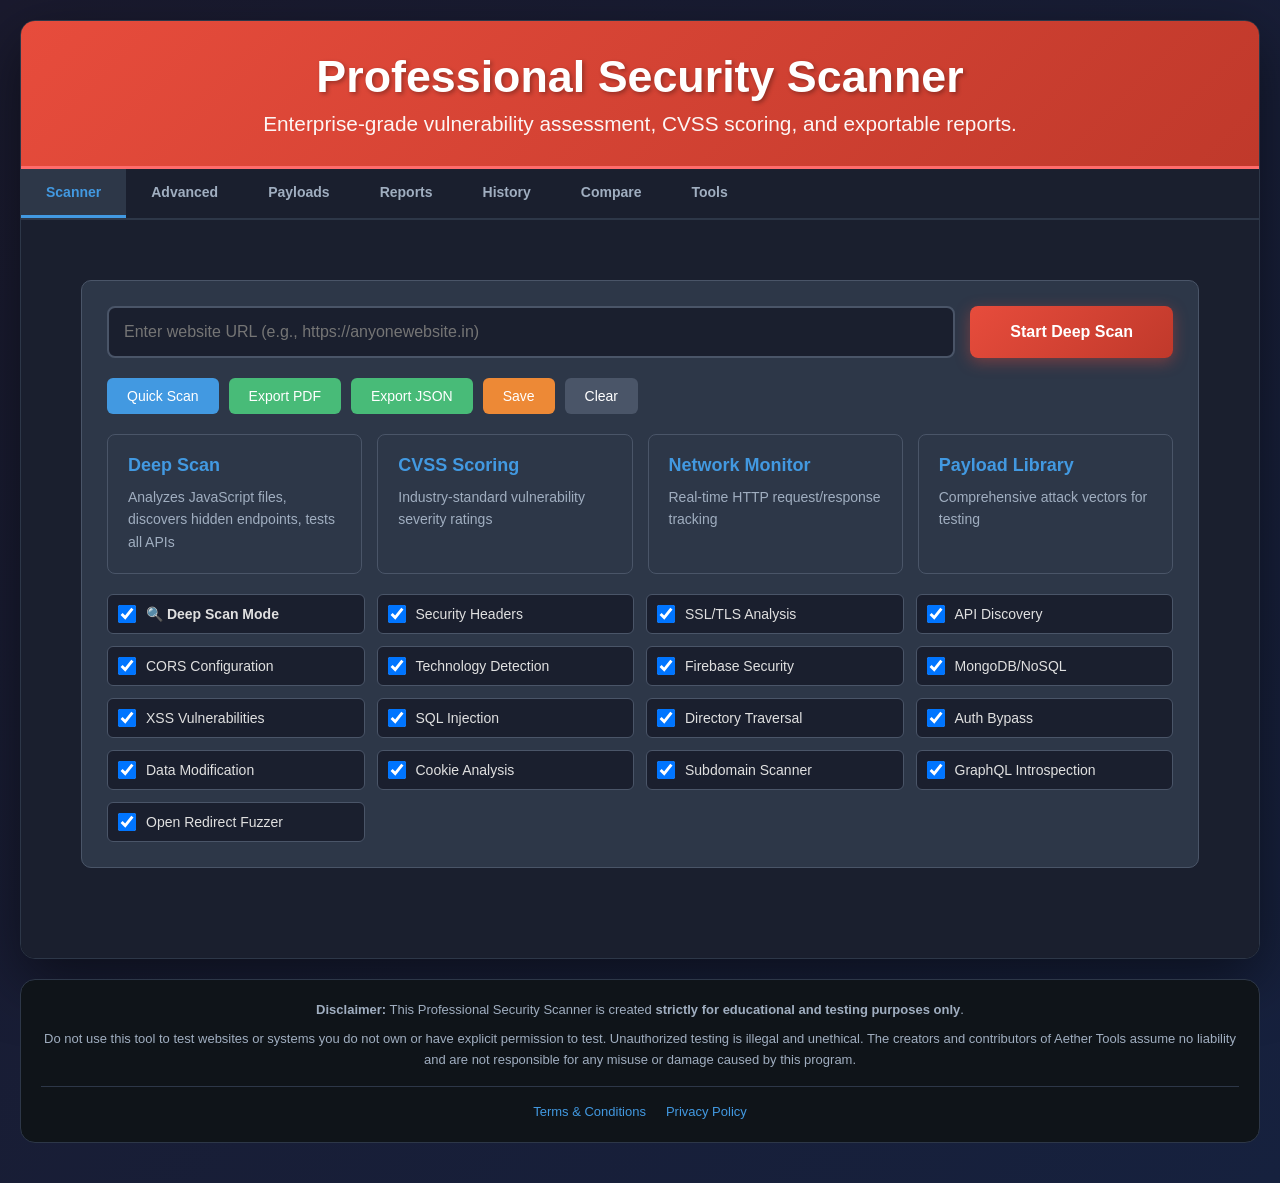
==== commit 0bdc11cd: "inhance and add new security-testing function" ====
--- a/security-scanner.html
+++ b/security-scanner.html
@@ -900,6 +900,14 @@
                             <input type="checkbox" id="testSubdomains" checked>
                             <label for="testSubdomains">Subdomain Scanner</label>
                         </div>
+                        <div class="test-option">
+                            <input type="checkbox" id="testGraphQL" checked>
+                            <label for="testGraphQL">GraphQL Introspection</label>
+                        </div>
+                        <div class="test-option">
+                            <input type="checkbox" id="testOpenRedirect" checked>
+                            <label for="testOpenRedirect">Open Redirect Fuzzer</label>
+                        </div>
                     </div>
                 </div>
 
@@ -1075,6 +1083,11 @@
                     <div class="feature-card">
                         <h3>🌐 Proxy Settings</h3>
                         <input type="text" id="proxyUrl" placeholder="Proxy URL (optional)" style="width: 100%; background: #1a1f2e; color: #e0e0e0; border: 1px solid #4a5568; border-radius: 4px; padding: 10px; margin-top: 10px;">
+                    </div>
+                    
+                    <div class="feature-card">
+                        <h3>📋 Custom Headers</h3>
+                        <textarea id="customHeaders" placeholder="Header-Name: Value&#10;X-Forwarded-For: 127.0.0.1&#10;User-Agent: CustomBot/1.0" style="width: 100%; height: 100px; background: #1a1f2e; color: #e0e0e0; border: 1px solid #4a5568; border-radius: 4px; padding: 10px; margin-top: 10px; font-family: 'Courier New', monospace;"></textarea>
                     </div>
                 </div>
             </div>
@@ -1137,6 +1150,15 @@
                 <div class="feature-grid" id="toolsGrid"></div>
                 <div class="code-block" style="margin-top: 20px;" id="toolOutput">Enter a target URL in the scanner tab, then run any tool from here.</div>
             </div>
+        </div>
+    </div>
+    
+    <div style="max-width: 1600px; margin: 20px auto; padding: 20px; background: #0f1419; border-radius: 15px; border: 1px solid #2d3748; text-align: center; color: #a0aec0; font-size: 13px; line-height: 1.6;">
+        <p><strong>Disclaimer:</strong> This Professional Security Scanner is created <strong>strictly for educational and testing purposes only</strong>.</p>
+        <p style="margin-top: 8px;">Do not use this tool to test websites or systems you do not own or have explicit permission to test. Unauthorized testing is illegal and unethical. The creators and contributors of Aether Tools assume no liability and are not responsible for any misuse or damage caused by this program.</p>
+        <div style="margin-top: 15px; border-top: 1px solid #2d3748; padding-top: 15px; display: flex; justify-content: center; gap: 20px;">
+            <a href="#" onclick="alert('Terms & Conditions:\n\n1. You must only scan domains you own or are authorized to test.\n2. Do not use for denial of service (DoS).\n3. Use implies acceptance of all risk.'); return false;" style="color: #4299e1; text-decoration: none;">Terms & Conditions</a>
+            <a href="#" onclick="alert('Privacy Policy:\n\n1. All scans are performed locally in your browser.\n2. We do not log, track, or store your scan targets.\n3. History and Advanced Settings (if enabled) are saved only in your local browser storage.'); return false;" style="color: #4299e1; text-decoration: none;">Privacy Policy</a>
         </div>
     </div>
 
